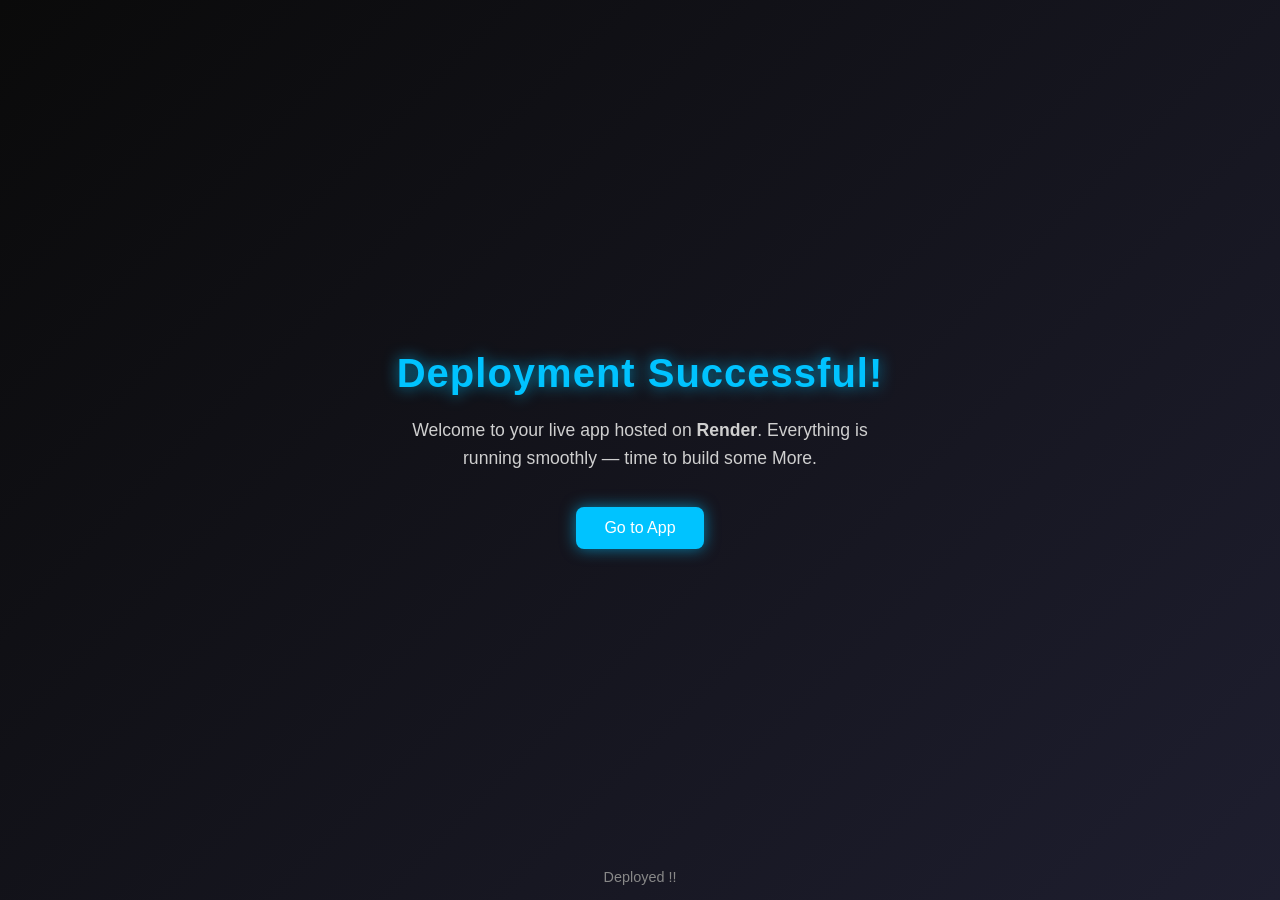
==== lumen_web/templates/next.html @ 1794c5e2 "First commit" ====
<!DOCTYPE html>
<html lang="en">
<head>
  <meta charset="UTF-8" />
  <meta name="viewport" content="width=device-width, initial-scale=1.0" />
  <title>Welcome | Render Deployment</title>
  <style>
    /* Reset */
    * {
      margin: 0;
      padding: 0;
      box-sizing: border-box;
      font-family: 'Segoe UI', Tahoma, Geneva, Verdana, sans-serif;
    }

    body {
      background: linear-gradient(135deg, #0a0a0a, #1e1e2f);
      color: #f0f0f0;
      min-height: 100vh;
      display: flex;
      align-items: center;
      justify-content: center;
      flex-direction: column;
      text-align: center;
      overflow: hidden;
    }

    h1 {
      font-size: 2.5rem;
      letter-spacing: 1px;
      margin-bottom: 0.5em;
      color: #00c3ff;
      text-shadow: 0 0 15px rgba(0,195,255,0.7);
    }

    p {
      font-size: 1.1rem;
      max-width: 500px;
      color: #cfcfcf;
      line-height: 1.6;
      margin-bottom: 2em;
    }

    a.btn {
      display: inline-block;
      padding: 12px 28px;
      font-size: 1rem;
      color: #fff;
      background: #00c3ff;
      border-radius: 8px;
      text-decoration: none;
      box-shadow: 0 0 15px rgba(0,195,255,0.6);
      transition: all 0.25s ease;
    }

    a.btn:hover {
      background: #009fd1;
      box-shadow: 0 0 25px rgba(0,195,255,0.9);
      transform: translateY(-2px);
    }

    footer {
      position: absolute;
      bottom: 15px;
      font-size: 0.9rem;
      color: #888;
    }

    @media (max-width: 600px) {
      h1 { font-size: 2rem; }
      p { font-size: 1rem; padding: 0 20px; }
    }
  </style>
</head>
<body>
  <h1> Deployment Successful!</h1>
  <p>Welcome to your live app hosted on <strong>Render</strong>.  
     Everything is running smoothly — time to build some More.</p>
  <a href="/test" class="btn">Go to App</a>

  <footer> Deployed !! </footer>
</body>
</html>
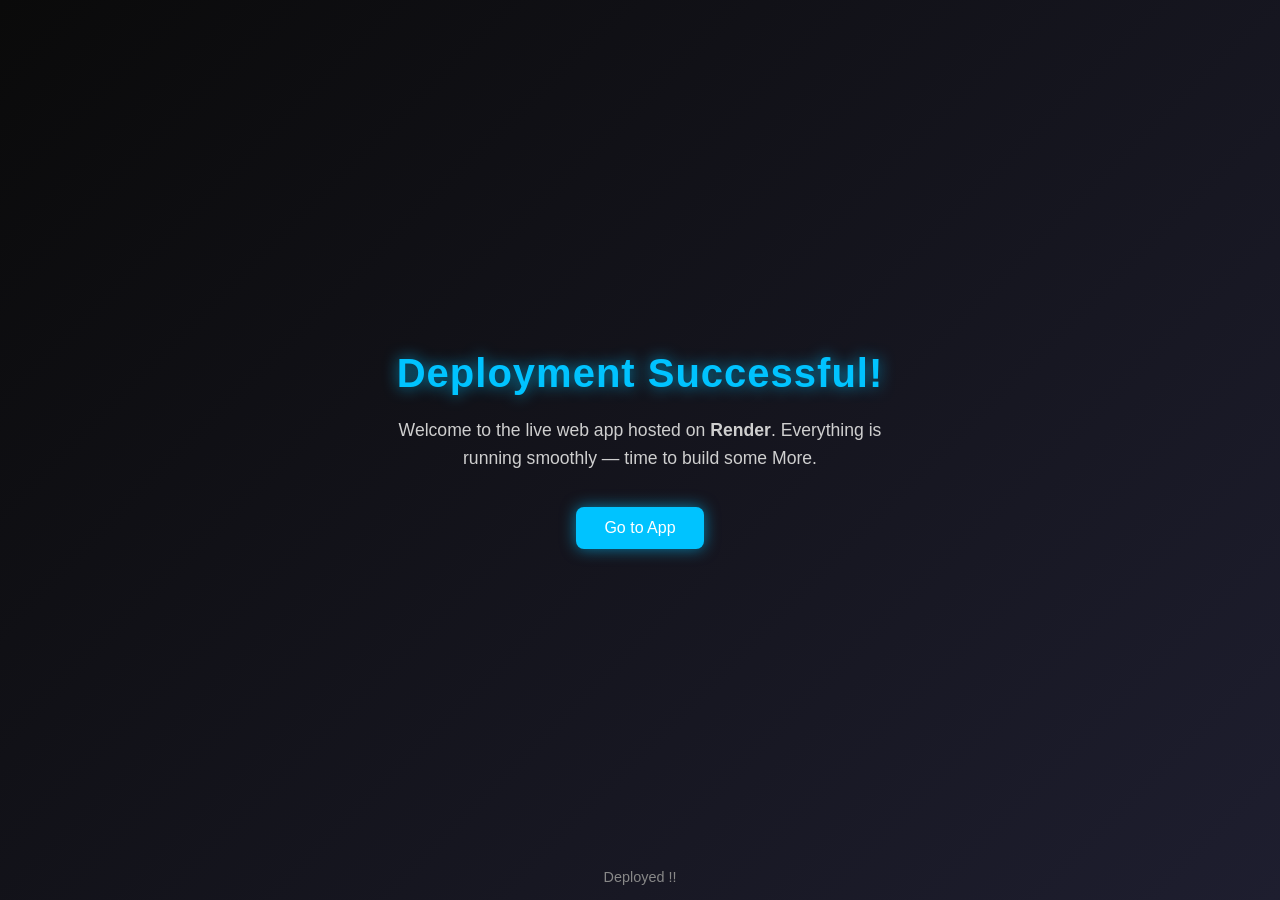
==== commit 1345d3b8: "deploy commit" ====
--- a/lumen_web/templates/next.html
+++ b/lumen_web/templates/next.html
@@ -74,7 +74,7 @@
 </head>
 <body>
   <h1> Deployment Successful!</h1>
-  <p>Welcome to your live app hosted on <strong>Render</strong>.  
+  <p>Welcome to the live web app hosted on <strong>Render</strong>.  
      Everything is running smoothly — time to build some More.</p>
   <a href="/test" class="btn">Go to App</a>
 
